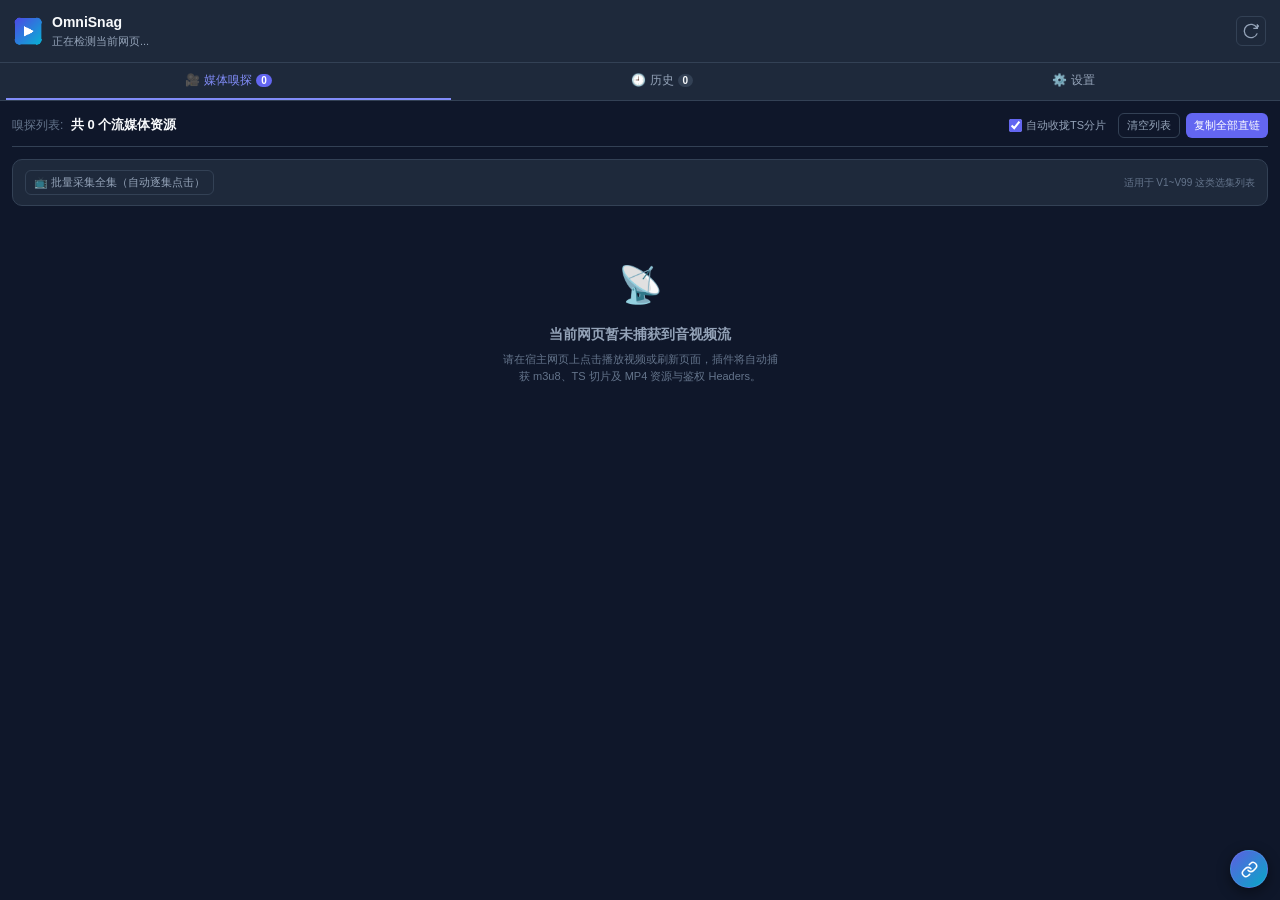
==== extension/sidepanel/index.html @ 5628ba32 "feat: OmniSnag v1.8.0 — initial public release Media sniffer & link extractor for Chrome/Edge (Manif" ====
<!DOCTYPE html>
<html lang="zh-CN">
<head>
  <meta charset="utf-8">
  <meta name="viewport" content="width=device-width, initial-scale=1.0">
  <title>OmniSnag</title>
  <link rel="stylesheet" href="style.css">
</head>
<body>
  <!-- Header -->
  <header class="app-header">
    <div class="logo-group">
      <img src="../icons/icon48.png" alt="Logo" class="app-logo">
      <div class="logo-text">
        <h1 class="app-title">OmniSnag</h1>
        <p class="app-subtitle" id="activeTabDomain">正在检测当前网页...</p>
      </div>
    </div>
    <div class="header-actions">
      <button id="btnRefreshTab" class="icon-btn" title="刷新页面检测">
        <svg width="16" height="16" viewBox="0 0 24 24" fill="none" stroke="currentColor" stroke-width="2"><path d="M21.5 2v6h-6M21.34 15.57a10 10 0 1 1-.57-8.38l5.67-5.67"/></svg>
      </button>
      <button id="btnCloseEmbedded" class="icon-btn" title="关闭面板（返回网页）" style="display: none;">
        <svg width="16" height="16" viewBox="0 0 24 24" fill="none" stroke="currentColor" stroke-width="2" stroke-linecap="round"><path d="M18 6 6 18M6 6l12 12"/></svg>
      </button>
    </div>
  </header>

  <!-- Navigation Tabs -->
  <nav class="nav-tabs">
    <button class="nav-tab active" data-target="panel-media">
      <span class="tab-icon">🎥</span>
      <span class="tab-label">媒体嗅探</span>
      <span class="tab-count" id="mediaCountBadge">0</span>
    </button>
    <button class="nav-tab" data-target="panel-history">
      <span class="tab-icon">🕘</span>
      <span class="tab-label">历史</span>
      <span class="tab-count" id="historyCountBadge">0</span>
    </button>
    <button class="nav-tab" data-target="panel-settings">
      <span class="tab-icon">⚙️</span>
      <span class="tab-label">设置</span>
    </button>
  </nav>

  <!-- Main Container -->
  <main class="main-content">
    <!-- PANEL 1: MEDIA SNIFFER -->
    <section id="panel-media" class="tab-panel active">
      <div class="toolbar">
        <div class="toolbar-info">
          <span class="info-label">嗅探列表:</span>
          <span id="mediaTotalSummary">共 0 个流媒体资源</span>
        </div>
        <div class="toolbar-buttons">
          <label class="toolbar-checkbox" title="自动将同一视频的 TS 切片聚拢折叠在所属 M3U8 下方，防止列表被散落切片刷屏">
            <input type="checkbox" id="chkFoldTs" checked> 自动收拢TS分片
          </label>
          <button id="btnClearMedia" class="btn btn-sm btn-outline">清空列表</button>
          <button id="btnCopyAllMediaUrls" class="btn btn-sm btn-primary">复制全部直链</button>
        </div>
      </div>

      <!-- Batch episode collector -->
      <div class="batch-collect-card">
        <div class="batch-head">
          <button id="btnToggleBatch" class="btn btn-sm btn-outline">📺 批量采集全集（自动逐集点击）</button>
          <span class="batch-hint">适用于 V1~V99 这类选集列表</span>
        </div>
        <div id="batchPanel" style="display: none;">
          <div class="batch-form-row">
            <label>采集模式:</label>
            <select id="batchMode" class="form-select" style="flex: 1 1 120px; min-width: 0;" title="接口模式：直接抓列表页与播放页源码解析 m3u8，无需点击或播放视频">
              <option value="click">🖱️ 点击模式（自动逐集点击）</option>
              <option value="api">⚡ 接口模式（不点击、不播放）</option>
            </select>
          </div>
          <div class="batch-form-row" id="batchListUrlRow" style="display: none;">
            <label>列表页URL:</label>
            <input id="batchListUrl" class="form-input" placeholder="留空 = 使用当前页地址" title="视频选集列表所在页面网址（接口模式）">
          </div>
          <div class="batch-form-row" id="batchPatternRow">
            <label>按钮匹配正则:</label>
            <input id="batchPattern" class="form-input" value="^V\d+$" title="匹配选集按钮的文字，如 ^V\d+$ 或 第\d+集（点击模式）">
          </div>
          <div class="batch-form-row" id="batchWaitRow">
            <label>每集等待(秒):</label>
            <input id="batchWaitSec" class="form-input" type="number" value="6" min="2" max="30">
          </div>
          <div class="batch-form-row">
            <label>起始集:</label>
            <input id="batchStartIdx" class="form-input" type="number" value="1" min="1">
            <label>结束集:</label>
            <input id="batchEndIdx" class="form-input" type="number" value="0" min="0" title="0 = 直到最后一集">
          </div>
          <div class="batch-actions-row2">
            <button id="btnStartBatch" class="btn btn-sm btn-primary">▶ 开始自动采集</button>
            <button id="btnCopyBatch" class="btn btn-sm btn-outline" disabled>📋 复制全部链接</button>
            <button id="btnExportBatch" class="btn btn-sm btn-outline" disabled>💾 导出TXT</button>
            <button id="btnQueueBatch" class="btn btn-sm btn-outline" disabled title="对已捕获的每集 m3u8 依次自动下载合并为 MP4">⬇️ 全部加入下载队列</button>
            <button id="btnPushBatchVps" class="btn btn-sm btn-outline" disabled title="把已捕获的全部 m3u8 先探测再提交到服务端下载">☁️ 全部探测并推送</button>
          </div>
          <div id="batchProgress" class="batch-progress" style="display: none;"></div>
          <div id="batchResults" class="batch-results"></div>
        </div>
      </div>

      <!-- Real-time Download Progress Banner -->
      <div id="downloadProgressContainer" class="download-banner" style="display: none;">
        <div class="banner-header">
          <div class="banner-title" id="bannerTitle">正在下载切片...</div>
          <div class="banner-speed" id="bannerSpeed">0 MB/s</div>
        </div>
        <div class="progress-bar-bg">
          <div class="progress-bar-fill" id="bannerProgressBar" style="width: 0%;"></div>
        </div>
        <div class="banner-footer">
          <span id="bannerProgressText">准备中...</span>
          <button id="btnCancelDownload" class="btn-text">取消</button>
        </div>
      </div>

      <!-- VPS 下载任务看板：仅当启用 VPS 时显示，且只在有活跃任务时轮询 -->
      <div id="vpsTasksCard" class="vps-tasks-card" style="display: none;">
        <div class="vps-tasks-head">
          <span class="vps-tasks-title">☁️ 服务端下载任务 <span id="vpsActiveBadge" class="vps-active-badge" data-zero="1">0</span></span>
          <div class="vps-tasks-actions">
            <button id="btnVpsRefresh" class="btn btn-sm btn-outline">刷新</button>
            <button id="btnVpsTogglePoll" class="btn btn-sm btn-outline" data-on="0" title="开启后仅在存在排队/下载中任务时每 2 秒轮询">轮询: 关</button>
          </div>
        </div>
        <div id="vpsTasksHint" class="form-hint" style="margin-top: 4px;">尚未拉取任务列表。</div>
        <div id="vpsTasksList" class="vps-tasks-list"></div>
      </div>

      <!-- Media Items List -->
      <div id="mediaList" class="cards-list">
        <div class="empty-state" id="mediaEmptyState">
          <div class="empty-icon">📡</div>
          <p class="empty-title">当前网页暂未捕获到音视频流</p>
          <p class="empty-desc">请在宿主网页上点击播放视频或刷新页面，插件将自动捕获 m3u8、TS 切片及 MP4 资源与鉴权 Headers。</p>
        </div>
      </div>
    </section>

    <!-- PANEL 1.5: PERSISTENT HISTORY -->
    <section id="panel-history" class="tab-panel">
      <div class="toolbar">
        <div class="toolbar-info">
          <span class="info-label">历史记录:</span>
          <span id="historyTotalSummary">当前域名暂无记录</span>
        </div>
        <div class="toolbar-buttons">
          <button id="btnClearHistory" class="btn btn-sm btn-outline" title="只清空当前域名的历史，其他网站的记录保留">清空本站历史</button>
          <button id="btnCopyAllHistory" class="btn btn-sm btn-primary" title="复制当前域名下的全部直链">复制本站直链</button>
        </div>
      </div>
      <div class="search-toolbar" style="margin-bottom: 10px;">
        <input type="text" id="historySearchInput" class="search-input" placeholder="在「当前域名」的历史中按标题或 URL 过滤...">
      </div>
      <div id="historyList" class="cards-list">
        <div class="empty-state" id="historyEmptyState">
          <div class="empty-icon">🕘</div>
          <p class="empty-title">本站暂无历史记录</p>
          <p class="empty-desc">历史按域名隔离保存：这里只显示当前网页域名的记录，切换到其他网站会显示那个网站的。同一视频的 TS 分片会自动折叠，不会刷屏。</p>
        </div>
      </div>
    </section>

    <!-- PANEL 2: PAGE LINKS COLLECTOR (button-triggered overlay, stacks above current view) -->
    <div id="panel-links" class="page-overlay" style="display: none;">
      <div class="page-overlay-head">
        <h3 class="page-overlay-title">🌐 网页链接检索 <span class="tab-count" id="linkCountBadge">0</span></h3>
        <button id="btnCloseLinks" class="btn btn-sm btn-outline">✕ 关闭返回</button>
      </div>
      <div class="page-overlay-body">
        <div class="links-action-bar">
          <button id="btnCollectLinks" class="btn btn-primary btn-block">
            <svg width="16" height="16" viewBox="0 0 24 24" fill="none" stroke="currentColor" stroke-width="2"><circle cx="11" cy="11" r="8"/><path d="m21 21-4.3-4.3"/></svg>
            一键深度检索当前网页链接
          </button>
        </div>

        <!-- Category Filter Pills -->
        <div class="filter-pills" id="linkFilterPills">
          <button class="pill active" data-category="all">全部 (<span id="catAllCount">0</span>)</button>
          <button class="pill" data-category="cloud">☁️ 网盘 (<span id="catCloudCount">0</span>)</button>
          <button class="pill" data-category="p2p">🧲 磁力/种子 (<span id="catP2pCount">0</span>)</button>
          <button class="pill" data-category="media">🎬 媒体流 (<span id="catMediaCount">0</span>)</button>
          <button class="pill" data-category="doc">📄 文件/压缩包 (<span id="catDocCount">0</span>)</button>
          <button class="pill" data-category="external">🌐 外部站点 (<span id="catExtCount">0</span>)</button>
        </div>

        <!-- Filter & Search Toolbar -->
        <div class="search-toolbar">
          <input type="text" id="linkSearchInput" class="search-input" placeholder="输入关键字、域名或链接进行过滤...">
          <div class="dropdown-group">
            <button id="btnCopyFilteredLinks" class="btn btn-sm btn-outline" title="复制筛选出的链接">批量复制</button>
            <button id="btnExportMenu" class="btn btn-sm btn-outline">导出 ▼</button>
            <div id="exportDropdown" class="dropdown-menu" style="display: none;">
              <button id="btnExportTxt">导出为 TXT</button>
              <button id="btnExportCsv">导出为 CSV 表格</button>
              <button id="btnExportJson">导出为 JSON</button>
            </div>
          </div>
        </div>

        <!-- Links Table / List -->
        <div id="linksContainer" class="links-container">
          <div class="empty-state" id="linksEmptyState">
            <div class="empty-icon">🔗</div>
            <p class="empty-title">点击上方按钮检索页面链接</p>
            <p class="empty-desc">支持 DOM 节点穿透、隐藏 URL 正则提取与百度/夸克/阿里网盘提取码自动配对。</p>
          </div>
          <div id="linksTableWrapper" style="display: none;">
            <table class="links-table">
              <thead>
                <tr>
                  <th width="40%">链接名称 / 上下文</th>
                  <th width="35%">URL / 提取码</th>
                  <th width="15%">分类</th>
                  <th width="10%">操作</th>
                </tr>
              </thead>
              <tbody id="linksTableBody"></tbody>
            </table>
          </div>
        </div>
      </div>
    </div>

    <!-- PANEL 4: SETTINGS -->
    <section id="panel-settings" class="tab-panel">
      <div class="settings-group">
        <h3 class="group-title">⬇️ m3u8 下载与转封装设置</h3>
        
        <div class="form-row">
          <label class="form-label">切片并发拉取数: <span id="valConcurrency">6</span></label>
          <input type="range" id="settingConcurrency" min="2" max="16" value="6" class="form-range">
          <span class="form-hint">并发越高下载越快；请配合下方限速间隔使用，避免触发站点风控。</span>
        </div>

        <div class="form-row">
          <label class="form-label">切片失败重试次数: <span id="valRetries">3</span></label>
          <input type="range" id="settingRetries" min="1" max="5" value="3" class="form-range">
        </div>

        <div class="form-row">
          <label class="form-label">手动限速 · 请求间隔: <span id="valRateLimit">1000</span> ms</label>
          <input type="range" id="settingRateLimit" min="0" max="5000" step="100" value="1000" class="form-range">
          <span class="form-hint">两次网络请求的最小间隔，防止频繁请求导致 IP 被封。默认 1000ms；0 = 不限速，仍被封可调大至 2000~5000。</span>
        </div>
      </div>

      <div class="settings-group">
        <h3 class="group-title">🚫 嗅探黑名单</h3>

        <div class="form-row">
          <span class="form-hint">命中的域名不再嗅探媒体资源。条目匹配自身及全部子域；媒体域名或当前网页域名命中都算。仅对之后的嗅探生效，已捕获的条目不受影响。</span>
        </div>

        <div class="form-row">
          <label class="form-label">手动添加（域名或 URL，自动提取域名）</label>
          <div class="bl-add-row">
            <input type="text" id="blManualInput" class="form-input" placeholder="如 ads.cdn.com">
            <button id="blAddBtn" class="btn btn-sm btn-primary">添加</button>
          </div>
        </div>

        <div class="form-row">
          <label class="form-label">批量导入（每行一条 URL 或域名）</label>
          <textarea id="blImportText" class="form-textarea" rows="4" placeholder="https://ads.example.com/track.js&#10;https://cdn.noisy.io/v/seg.m3u8&#10;annoy-cdn.com"></textarea>
          <div class="bl-actions">
            <button id="blImportBtn" class="btn btn-sm btn-outline">导入</button>
            <button id="blClearAllBtn" class="btn btn-sm btn-outline">清空全部</button>
          </div>
        </div>

        <div class="form-row" style="margin-bottom: 0;">
          <label class="form-label">已屏蔽 <span id="blCount">0</span> 个域名<span id="blMatchInfo" class="bl-match-info"></span></label>
          <input type="text" id="blSearchInput" class="form-input" placeholder="🔍 过滤已有条目（输入即时匹配，长列表快速定位）" style="margin-bottom: 6px;">
          <div id="blList" class="bl-list"></div>
        </div>
      </div>

      <div class="settings-group">
        <h3 class="group-title">☁️ VPS 远程下载桥接</h3>

        <div class="form-row">
          <label class="toolbar-checkbox" style="display: flex; align-items: center; gap: 6px;">
            <input type="checkbox" id="vpsEnabled"> 启用 VPS 远程下载
          </label>
          <span class="form-hint">开启后，媒体卡片与批量采集面板会出现「探测并推送」按钮：先由服务端探测播放列表，再提交下载。</span>
        </div>

        <div class="form-row">
          <label class="form-label">服务器地址</label>
          <input type="text" id="vpsBaseUrl" class="form-input" placeholder="http://192.168.1.100:8000">
          <span class="form-hint">只填「协议 + 域名/IP + 端口」。粘贴含 <code>/api/ext/m3u8</code> 的完整地址也会自动裁剪。若管理台是 https，这里也必须是 https，否则浏览器会拦混合内容。</span>
        </div>

        <div class="form-row">
          <label class="form-label">插件 Token</label>
          <input type="password" id="vpsToken" class="form-input" placeholder="服务端 .ext_token 文件里的值" autocomplete="off">
          <span class="form-hint">请求以 <code>X-Ext-Token</code> 头携带。在服务端 <code>.ext_token</code>（权限 0600）里查看；被重置后旧 Token 立即失效，需回来重新填写。</span>
        </div>

        <div class="form-row">
          <label class="form-label">请求超时: <span id="valVpsTimeout">20</span> 秒</label>
          <input type="range" id="vpsTimeout" min="5" max="120" step="5" value="20" class="form-range">
          <span class="form-hint">探测大播放列表可能较慢，必要时可调大。</span>
        </div>

        <div class="form-row">
          <label class="toolbar-checkbox" style="display: flex; align-items: center; gap: 6px;">
            <input type="checkbox" id="vpsAutoPush"> 嗅探到 m3u8 时自动提交下载
          </label>
          <span class="form-hint">开启后会自动探测并取最高清晰度提交（服务端负责下载与归档）。默认关闭，避免误提交一堆广告分片。</span>
        </div>

        <div class="form-row">
          <label class="toolbar-checkbox" style="display: flex; align-items: center; gap: 6px;">
            <input type="checkbox" id="vpsAutoPoll" checked> 打开面板时轮询下载任务
          </label>
          <span class="form-hint">仅在存在「排队/下载中」任务时按 2 秒轮询，空闲时自动停表。</span>
        </div>

        <div class="form-row" style="margin-bottom: 0;">
          <button id="btnTestVps" class="btn btn-sm btn-outline btn-block">🔌 测试连通性（校验地址与 Token）</button>
          <div id="vpsTestResult" class="test-result-msg" style="display: none; margin: 8px 0 0;"></div>
        </div>

        <div class="form-row" style="margin-bottom: 0;">
          <span class="form-hint" style="color: var(--warning);">
            ⚠️ 服务端限制：不支持直播流（无 <code>#EXT-X-ENDLIST</code>）与 SAMPLE-AES；仅接受 http/https，且会拒绝解析到私网/环回/保留地址的目标（SSRF 护栏）。若你的片源是内网地址，服务端会以 400 拒绝。
          </span>
        </div>
      </div>

      <div class="settings-footer">
        <button id="btnSaveSettings" class="btn btn-primary btn-block">保存设置</button>
        <span id="saveStatusToast" class="save-toast" style="display: none;">已成功保存配置！</span>
      </div>
    </section>
  </main>

<!-- FLOATING ACTION BUTTON: 网页链接检索（小圆钮，悬浮于面板右下角，点击弹出叠加页） -->
<button id="btnOpenLinks" class="fab-links" title="网页链接检索（网盘 / 磁力 / 媒体流）">
  <svg width="17" height="17" viewBox="0 0 24 24" fill="none" stroke="currentColor" stroke-width="2.2" stroke-linecap="round" stroke-linejoin="round"><path d="M10 13a5 5 0 0 0 7.54.54l3-3a5 5 0 0 0-7.07-7.07l-1.72 1.71"/><path d="M14 11a5 5 0 0 0-7.54-.54l-3 3a5 5 0 0 0 7.07 7.07l1.71-1.71"/></svg>
<span class="fab-badge" id="linkCountBadgeMini" data-zero="1">0</span>
</button>
  <!-- MODAL: CLI COMMANDS EXPORT (N_m3u8DL-RE, FFmpeg, cURL) -->
  <div id="cliModal" class="modal-overlay" style="display: none;">
    <div class="modal-card">
      <div class="modal-header">
        <h3 class="modal-title">传参导出与 CLI 命令</h3>
        <button id="btnCloseCliModal" class="modal-close">&times;</button>
      </div>
      <div class="modal-body">
        <p class="modal-desc">已自动注入<strong>当前请求真实携带的</strong>防盗链请求头（仅包含实际捕获到的项）：</p>
        
        <div class="cli-tabs">
          <button class="cli-tab active" data-tool="n_m3u8dl">N_m3u8DL-RE</button>
          <button class="cli-tab" data-tool="ffmpeg">FFmpeg</button>
          <button class="cli-tab" data-tool="curl">cURL</button>
          <button class="cli-tab" data-tool="aria2">Aria2</button>
          <button class="cli-tab" data-tool="headers">实际捕获的请求头</button>
        </div>

        <div class="cli-code-container">
          <textarea id="cliCodeOutput" class="cli-code" readonly rows="6"></textarea>
        </div>
      </div>
      <div class="modal-footer">
        <button id="btnCopyCliCommand" class="btn btn-primary">复制命令到剪贴板</button>
      </div>
    </div>
  </div>
  <!-- MODAL: 通用确认 / 提示（替代原生 confirm / alert）-->
  <div id="uiDialog" class="ui-dialog-overlay" style="display: none;">
    <div class="ui-dialog-card" role="dialog" aria-modal="true">
      <div class="ui-dialog-head">
        <span class="ui-dialog-icon" id="uiDialogIcon">❓</span>
        <h3 class="ui-dialog-title" id="uiDialogTitle">请确认</h3>
      </div>
      <div class="ui-dialog-body" id="uiDialogBody"></div>
      <div class="ui-dialog-foot">
        <button id="uiDialogCancel" class="btn btn-sm btn-outline">取消</button>
        <button id="uiDialogOk" class="btn btn-sm btn-primary">确定</button>
      </div>
    </div>
  </div>

  <!-- 轻量提示条（不打断操作，自动消失）-->
  <div id="uiToastBox" class="ui-toast-box"></div>


  <!-- MODAL: VPS 清晰度选择（探测返回 master 时弹出） -->
  <div id="vpsVariantModal" class="modal-overlay" style="display: none;">
    <div class="modal-card">
      <div class="modal-header">
        <h3 class="modal-title">选择清晰度</h3>
        <button id="btnCloseVariantModal" class="modal-close">&times;</button>
      </div>
      <div class="modal-body">
        <p class="modal-desc" id="vpsVariantDesc">服务端探测到这是主播放列表（master），请选择要下载的清晰度：</p>
        <div id="vpsVariantList" class="vps-variant-list"></div>
      </div>
      <div class="modal-footer">
        <button id="btnCancelVariant" class="btn btn-sm btn-outline">取消</button>
      </div>
    </div>
  </div>

  <!-- MODAL: VPS 探测结果（media 类型：展示分片数/时长/加密等摘要） -->
  <div id="vpsInfoModal" class="modal-overlay" style="display: none;">
    <div class="modal-card">
      <div class="modal-header">
        <h3 class="modal-title" id="vpsInfoTitle">探测结果</h3>
        <button id="btnCloseVpsInfo" class="modal-close">&times;</button>
      </div>
      <div class="modal-body">
        <div id="vpsInfoBody" class="vps-info-body"></div>
      </div>
      <div class="modal-footer">
        <button id="btnVpsInfoSubmit" class="btn btn-sm btn-primary">提交下载</button>
        <button id="btnVpsInfoClose" class="btn btn-sm btn-outline">关闭</button>
      </div>
    </div>
  </div>

  <!-- MODAL: VIDEO PREVIEW PLAYER -->
  <div id="previewModal" class="modal-overlay" style="display: none;">
    <div class="modal-card modal-video">
      <div class="modal-header">
        <h3 class="modal-title" id="previewModalTitle">媒体流实时预览</h3>
        <button id="btnClosePreviewModal" class="modal-close">&times;</button>
      </div>
      <div class="modal-body">
        <div class="video-wrapper">
          <video id="previewVideoPlayer" controls autoplay playsinline style="width: 100%; max-height: 360px; background: #000; border-radius: 6px;"></video>
        </div>
        <p class="preview-url" id="previewModalUrl"></p>
      </div>
    </div>
  </div>

  <script src="main.js"></script>
</body>
</html>
---- extension/sidepanel/style.css ----
/* OmniSnag - Modern Sleek UI Styles */
:root {
  --bg-primary: #0f172a;
  --bg-secondary: #1e293b;
  --bg-tertiary: #334155;
  --text-primary: #f8fafc;
  --text-secondary: #94a3b8;
  --text-muted: #64748b;
  --accent: #6366f1;
  --accent-hover: #4f46e5;
  --accent-light: #e0e7ff;
  --danger: #ef4444;
  --success: #10b981;
  --warning: #f59e0b;
  --border: #334155;
  --radius-sm: 6px;
  --radius-md: 10px;
  --radius-lg: 14px;
  --shadow: 0 4px 12px rgba(0, 0, 0, 0.25);
}

* {
  box-sizing: border-box;
  margin: 0;
  padding: 0;
}

body {
  font-family: -apple-system, BlinkMacSystemFont, "Segoe UI", Roboto, "PingFang SC", "Hiragino Sans GB", "Microsoft YaHei", sans-serif;
  background-color: var(--bg-primary);
  color: var(--text-primary);
  font-size: 13px;
  line-height: 1.5;
  display: flex;
  flex-direction: column;
  height: 100vh;
  overflow: hidden;
}

/* Header */
.app-header {
  padding: 12px 14px;
  background-color: var(--bg-secondary);
  border-bottom: 1px solid var(--border);
  display: flex;
  justify-content: space-between;
  align-items: center;
}

.logo-group {
  display: flex;
  align-items: center;
  gap: 10px;
}

.app-logo {
  width: 28px;
  height: 28px;
  border-radius: 6px;
}

.app-title {
  font-size: 14px;
  font-weight: 700;
  display: flex;
  align-items: center;
  gap: 6px;
}


.app-subtitle {
  font-size: 11px;
  color: var(--text-secondary);
  max-width: 220px;
  white-space: nowrap;
  overflow: hidden;
  text-overflow: ellipsis;
}

.icon-btn {
  background: none;
  border: 1px solid var(--border);
  border-radius: var(--radius-sm);
  color: var(--text-secondary);
  cursor: pointer;
  padding: 6px;
  display: flex;
  align-items: center;
  justify-content: center;
  transition: all 0.2s;
}

.icon-btn:hover {
  background-color: var(--bg-tertiary);
  color: var(--text-primary);
}

/* Navigation Tabs */
.nav-tabs {
  display: flex;
  flex-wrap: wrap;
  background-color: var(--bg-secondary);
  border-bottom: 1px solid var(--border);
  padding: 0 6px;
}

.nav-tab {
  flex: 1 1 auto;
  white-space: nowrap;
  background: none;
  border: none;
  border-bottom: 2px solid transparent;
  color: var(--text-secondary);
  padding: 9px 4px;
  cursor: pointer;
  display: flex;
  align-items: center;
  justify-content: center;
  gap: 4px;
  font-size: 12px;
  font-weight: 500;
  transition: all 0.2s;
}

.nav-tab:hover {
  color: var(--text-primary);
}

.nav-tab.active {
  color: #818cf8;
  border-bottom-color: #818cf8;
}

.tab-count {
  background-color: var(--bg-tertiary);
  color: var(--text-primary);
  font-size: 10px;
  padding: 1px 5px;
  border-radius: 10px;
  font-weight: 600;
}

.nav-tab.active .tab-count {
  background-color: var(--accent);
  color: #fff;
}

/* Main Content Panels */
.main-content {
  flex: 1;
  overflow-y: auto;
  overflow-x: hidden;
  padding: 12px;
  position: relative;
}

.tab-panel {
  display: none;
  height: 100%;
}

.tab-panel.active {
  display: flex;
  flex-direction: column;
}

/* Buttons & Controls */
.btn {
  border: none;
  border-radius: var(--radius-sm);
  cursor: pointer;
  font-size: 12px;
  font-weight: 500;
  padding: 7px 12px;
  display: inline-flex;
  align-items: center;
  justify-content: center;
  gap: 6px;
  white-space: nowrap;
  transition: all 0.2s;
}

.btn-primary {
  background-color: var(--accent);
  color: #fff;
}

.btn-primary:hover {
  background-color: var(--accent-hover);
}

.btn-outline {
  background: transparent;
  border: 1px solid var(--border);
  color: var(--text-secondary);
}

.btn-outline:hover {
  background-color: var(--bg-tertiary);
  color: var(--text-primary);
}

.btn-sm {
  padding: 4px 8px;
  font-size: 11px;
}

.btn-danger {
  background-color: var(--danger);
  color: #fff;
}

.btn-danger:hover {
  background-color: #dc2626;
}

.btn-block {
  width: 100%;
}

.btn-text {
  background: none;
  border: none;
  color: var(--text-muted);
  cursor: pointer;
  font-size: 11px;
}

.btn-text:hover {
  color: var(--danger);
}


/* Toolbar */
.toolbar {
  display: flex;
  flex-wrap: wrap;
  justify-content: space-between;
  align-items: center;
  gap: 8px;
  margin-bottom: 12px;
  padding-bottom: 8px;
  border-bottom: 1px solid var(--border);
}

.info-label {
  color: var(--text-muted);
  font-size: 12px;
}

#mediaTotalSummary {
  font-weight: 600;
  margin-left: 4px;
}

.toolbar-buttons {
  display: flex;
  flex-wrap: wrap;
  gap: 6px;
}

/* Download Banner */
.download-banner {
  background-color: var(--bg-secondary);
  border: 1px solid #4f46e5;
  border-radius: var(--radius-md);
  padding: 10px;
  margin-bottom: 12px;
  animation: fadeIn 0.3s;
}

.banner-header {
  display: flex;
  justify-content: space-between;
  font-size: 11px;
  font-weight: 600;
  margin-bottom: 6px;
}

.banner-speed {
  color: #38bdf8;
}

.progress-bar-bg {
  height: 6px;
  background-color: var(--bg-tertiary);
  border-radius: 3px;
  overflow: hidden;
  margin-bottom: 6px;
}

.progress-bar-fill {
  height: 100%;
  background: linear-gradient(90deg, #6366f1, #06b6d4);
  transition: width 0.2s ease;
}

.banner-footer {
  display: flex;
  justify-content: space-between;
  align-items: center;
  font-size: 10px;
  color: var(--text-muted);
}

/* Cards List */
.cards-list {
  display: flex;
  flex-direction: column;
  gap: 10px;
  overflow-y: auto;
}

.media-card {
  background-color: var(--bg-secondary);
  border: 1px solid var(--border);
  border-radius: var(--radius-md);
  padding: 10px 12px;
  display: flex;
  flex-direction: column;
  gap: 8px;
  transition: border-color 0.2s;
}

.media-card:hover {
  border-color: #6366f1;
}

.card-header {
  display: flex;
  align-items: center;
  justify-content: space-between;
  gap: 6px;
}

.format-badge {
  font-size: 10px;
  font-weight: 700;
  padding: 2px 6px;
  border-radius: 4px;
  text-transform: uppercase;
}

.badge-m3u8 { background-color: #4338ca; color: #e0e7ff; }
.badge-mp4 { background-color: #047857; color: #d1fae5; }
.badge-flv { background-color: #b45309; color: #fef3c7; }
.badge-ts { background-color: #475569; color: #f1f5f9; }
.badge-m4s { background-color: #7c3aed; color: #ede9fe; }
.badge-init { background-color: #991b1b; color: #fee2e2; }
.badge-mpd { background-color: #0e7490; color: #cffafe; }
.badge-webm { background-color: #15803d; color: #dcfce7; }
.badge-audio { background-color: #a16207; color: #fef9c3; }
.badge-video { background-color: #1d4ed8; color: #dbeafe; }
.badge-other { background-color: #64748b; color: #f8fafc; }

.card-title {
  font-weight: 600;
  font-size: 12px;
  flex: 1;
  min-width: 0;
  white-space: nowrap;
  overflow: hidden;
  text-overflow: ellipsis;
}

.card-size {
  font-size: 11px;
  color: var(--text-muted);
}

.card-url {
  font-size: 11px;
  color: var(--text-secondary);
  background-color: var(--bg-primary);
  padding: 4px 6px;
  border-radius: var(--radius-sm);
  white-space: nowrap;
  overflow: hidden;
  text-overflow: ellipsis;
  font-family: monospace;
}

.card-tags {
  display: flex;
  flex-wrap: wrap;
  gap: 4px;
}

.tag-pill {
  font-size: 10px;
  padding: 1px 5px;
  border-radius: 3px;
  background-color: var(--bg-tertiary);
  color: var(--text-secondary);
}

.tag-auth {
  background-color: rgba(16, 185, 129, 0.15);
  color: #34d399;
  border: 1px solid rgba(16, 185, 129, 0.3);
}

.tag-referer {
  background-color: rgba(56, 189, 248, 0.12);
  color: #7dd3fc;
  border: 1px solid rgba(56, 189, 248, 0.3);
}

.tag-key {
  background-color: rgba(245, 158, 11, 0.15);
  color: #fbbf24;
  border: 1px solid rgba(245, 158, 11, 0.3);
}
.tag-highlight {
  background: linear-gradient(135deg, rgba(79, 70, 229, 0.25), rgba(6, 182, 212, 0.25));
  color: #38bdf8;
  border: 1px solid rgba(56, 189, 248, 0.4);
  font-weight: 600;
}

.tag-warn {
  background-color: rgba(239, 68, 68, 0.15);
  color: #fca5a5;
  border: 1px solid rgba(239, 68, 68, 0.35);
  font-weight: 600;
}

.toolbar-checkbox {
  display: flex;
  align-items: center;
  gap: 4px;
  font-size: 11px;
  color: var(--text-secondary);
  cursor: pointer;
  margin-right: 6px;
  user-select: none;
}

.toolbar-checkbox input {
  accent-color: var(--accent);
}

.ts-folded-box {
  background-color: var(--bg-primary);
  border: 1px dashed var(--border);
  border-radius: var(--radius-sm);
  padding: 6px 8px;
  margin: 2px 0;
}

.ts-folded-header {
  display: flex;
  justify-content: space-between;
  align-items: center;
  font-size: 11px;
  color: var(--text-muted);
}

.btn-toggle-ts {
  background: none;
  border: none;
  color: #818cf8;
  font-size: 10px;
  cursor: pointer;
  text-decoration: underline;
}

.btn-toggle-ts:hover {
  color: #a5b4fc;
}

.ts-folded-list {
  display: flex;
  flex-direction: column;
  gap: 4px;
  margin-top: 6px;
  max-height: 140px;
  overflow-y: auto;
  padding-right: 4px;
}

.ts-folded-item {
  display: flex;
  justify-content: space-between;
  align-items: center;
  font-size: 10px;
  font-family: monospace;
  color: var(--text-secondary);
  background: var(--bg-secondary);
  padding: 3px 6px;
  border-radius: 3px;
}

.card-actions {
  display: flex;
  flex-wrap: wrap;
  gap: 6px;
  margin-top: 4px;
}

/* Empty State */
.empty-state {
  display: flex;
  flex-direction: column;
  align-items: center;
  justify-content: center;
  padding: 40px 16px;
  text-align: center;
  color: var(--text-muted);
}

.empty-icon {
  font-size: 36px;
  margin-bottom: 12px;
}

.empty-title {
  font-size: 14px;
  font-weight: 600;
  color: var(--text-secondary);
  margin-bottom: 6px;
}

.empty-desc {
  font-size: 11px;
  line-height: 1.6;
  max-width: 280px;
}

/* Links Panel */
.links-action-bar {
  margin-bottom: 10px;
}

.filter-pills {
  display: flex;
  gap: 6px;
  overflow-x: auto;
  padding-bottom: 6px;
  margin-bottom: 8px;
}

.pill {
  white-space: nowrap;
  background: var(--bg-secondary);
  border: 1px solid var(--border);
  color: var(--text-secondary);
  padding: 4px 8px;
  border-radius: 14px;
  font-size: 11px;
  cursor: pointer;
  transition: all 0.2s;
}

.pill:hover {
  background-color: var(--bg-tertiary);
}

.pill.active {
  background-color: var(--accent);
  color: #fff;
  border-color: var(--accent);
}

.search-toolbar {
  display: flex;
  gap: 6px;
  margin-bottom: 10px;
}

.search-input {
  flex: 1;
  background-color: var(--bg-secondary);
  border: 1px solid var(--border);
  color: var(--text-primary);
  padding: 6px 10px;
  border-radius: var(--radius-sm);
  font-size: 12px;
  outline: none;
}

.search-input:focus {
  border-color: var(--accent);
}

.dropdown-group {
  position: relative;
  display: flex;
  gap: 4px;
}

.dropdown-menu {
  position: absolute;
  top: 100%;
  right: 0;
  margin-top: 4px;
  background-color: var(--bg-secondary);
  border: 1px solid var(--border);
  border-radius: var(--radius-sm);
  box-shadow: var(--shadow);
  z-index: 50;
  min-width: 130px;
  display: flex;
  flex-direction: column;
}

.dropdown-menu button {
  background: none;
  border: none;
  color: var(--text-primary);
  padding: 8px 12px;
  text-align: left;
  font-size: 11px;
  cursor: pointer;
}

.dropdown-menu button:hover {
  background-color: var(--bg-tertiary);
}

/* Links Table */
.links-container {
  flex: 1;
  overflow-y: auto;
}

.links-table {
  width: 100%;
  border-collapse: collapse;
  font-size: 11px;
}

.links-table th {
  background-color: var(--bg-secondary);
  color: var(--text-secondary);
  text-align: left;
  padding: 6px 8px;
  border-bottom: 1px solid var(--border);
  font-weight: 600;
  position: sticky;
  top: 0;
}

.links-table td {
  padding: 6px 8px;
  border-bottom: 1px solid var(--border);
  vertical-align: middle;
}

.links-table tr:hover td {
  background-color: var(--bg-secondary);
}

.link-name {
  max-width: 140px;
  white-space: nowrap;
  overflow: hidden;
  text-overflow: ellipsis;
  color: var(--text-primary);
}

.link-url-box {
  max-width: 130px;
  white-space: nowrap;
  overflow: hidden;
  text-overflow: ellipsis;
  color: var(--text-muted);
  font-family: monospace;
}

.code-badge {
  background-color: rgba(245, 158, 11, 0.2);
  color: #fbbf24;
  padding: 1px 4px;
  border-radius: 3px;
  font-weight: 600;
  cursor: pointer;
}


/* Settings */
.settings-group {
  background-color: var(--bg-secondary);
  border: 1px solid var(--border);
  border-radius: var(--radius-md);
  padding: 12px;
  margin-bottom: 14px;
}

.group-title {
  font-size: 13px;
  margin-bottom: 12px;
  color: var(--text-primary);
}

.form-row {
  margin-bottom: 10px;
}

.form-label {
  display: block;
  font-size: 11px;
  color: var(--text-secondary);
  margin-bottom: 4px;
}

.form-input, .form-select {
  width: 100%;
  background-color: var(--bg-primary);
  border: 1px solid var(--border);
  color: var(--text-primary);
  padding: 6px 10px;
  border-radius: var(--radius-sm);
  font-size: 12px;
  outline: none;
}

.form-input:focus, .form-select:focus {
  border-color: var(--accent);
}

.form-textarea {
  width: 100%;
  background-color: var(--bg-primary);
  border: 1px solid var(--border);
  color: var(--text-primary);
  padding: 8px 10px;
  border-radius: var(--radius-sm);
  font-size: 11px;
  outline: none;
  resize: vertical;
  min-height: 84px;
  /* URL 列表用等宽字体：斜杠、点号对齐，更长的一行也不易看错 */
  font-family: ui-monospace, SFMono-Regular, Consolas, 'Courier New', monospace;
  line-height: 1.7;
}

.form-textarea::placeholder {
  color: var(--text-muted);
  opacity: 0.7;
}

.form-textarea:focus {
  border-color: var(--accent);
  box-shadow: 0 0 0 2px rgba(79, 70, 229, 0.18);
}

/* 深色细滚动条（替代原生箭头滚动条） */
.form-textarea {
  scrollbar-width: thin;
  scrollbar-color: var(--border) transparent;
}
.form-textarea::-webkit-scrollbar {
  width: 8px;
}
.form-textarea::-webkit-scrollbar-track {
  background: transparent;
}
.form-textarea::-webkit-scrollbar-thumb {
  background: var(--border);
  border-radius: 4px;
}
.form-textarea::-webkit-scrollbar-thumb:hover {
  background: var(--text-muted);
}

/* 嗅探黑名单（设置面板） */
/* 嗅探黑名单（设置面板） */
.bl-add-row {
  display: flex;
  align-items: stretch;
  gap: 6px;
}

.bl-add-row .form-input {
  flex: 1;
  min-width: 0;
}

.bl-add-row .btn {
  flex: none;
  white-space: nowrap;
}

.bl-actions {
  display: flex;
  gap: 6px;
  margin-top: 8px;
}

.bl-list {
  margin-top: 8px;
  max-height: 180px;
  overflow-y: auto;
  border: 1px solid var(--border);
  border-radius: var(--radius-sm);
  background: var(--bg-primary);
  scrollbar-width: thin;
  scrollbar-color: var(--border) transparent;
}
.bl-list::-webkit-scrollbar {
  width: 8px;
}
.bl-list::-webkit-scrollbar-track {
  background: transparent;
}
.bl-list::-webkit-scrollbar-thumb {
  background: var(--border);
  border-radius: 4px;
}

/* 大列表辅助：搜索框匹配计数 / 展开全部按钮 / 无匹配提示 */
.bl-match-info {
  margin-left: 6px;
  color: var(--text-muted);
  font-weight: 400;
}
.bl-more {
  display: block;
  width: 100%;
  padding: 8px;
  background: none;
  border: none;
  border-top: 1px solid var(--border);
  color: var(--text-muted);
  font-size: 12px;
  cursor: pointer;
  text-align: center;
}
.bl-more:hover {
  color: var(--text-primary);
  background: var(--bg-secondary);
}
.bl-list {
  margin-top: 6px;
  max-height: 180px;
  overflow-y: auto;
  border: 1px solid var(--border);
  border-radius: var(--radius-sm);
  background: var(--bg-primary);
}

.bl-item {
  display: flex;
  align-items: center;
  justify-content: space-between;
  gap: 8px;
  padding: 4px 8px;
  border-bottom: 1px solid var(--border);
}

.bl-item:last-child {
  border-bottom: none;
}

.bl-item-host {
  font-size: 11px;
  font-family: var(--font-mono, monospace);
  color: var(--text-secondary);
  overflow: hidden;
  text-overflow: ellipsis;
  white-space: nowrap;
}

.bl-item-del {
  flex: none;
  width: 20px;
  height: 20px;
  border: none;
  border-radius: 4px;
  background: transparent;
  color: var(--text-muted);
  cursor: pointer;
  font-size: 11px;
  line-height: 1;
}

.bl-item-del:hover {
  background: rgba(239, 68, 68, 0.15);
  color: #fca5a5;
}

.bl-empty {
  padding: 10px;
  font-size: 11px;
  color: var(--text-muted);
  text-align: center;
}

.form-range {
  width: 100%;
}

.form-hint {
  display: block;
  font-size: 10px;
  color: var(--text-muted);
  margin-top: 3px;
}

.test-result-msg {
  font-size: 11px;
  margin-left: 8px;
}

.save-toast {
  display: block;
  text-align: center;
  color: var(--success);
  font-size: 12px;
  margin-top: 8px;
}

/* Modal */
.modal-overlay {
  position: fixed;
  top: 0;
  left: 0;
  right: 0;
  bottom: 0;
  background-color: rgba(0, 0, 0, 0.7);
  display: flex;
  align-items: center;
  justify-content: center;
  z-index: 100;
  backdrop-filter: blur(2px);
}

.modal-card {
  background-color: var(--bg-secondary);
  border: 1px solid var(--border);
  border-radius: var(--radius-lg);
  width: 90%;
  max-width: 480px;
  max-height: 85vh;
  display: flex;
  flex-direction: column;
  overflow: hidden;
  box-shadow: var(--shadow);
}

.modal-header {
  padding: 12px 16px;
  border-bottom: 1px solid var(--border);
  display: flex;
  justify-content: space-between;
  align-items: center;
}

.modal-title {
  font-size: 14px;
  font-weight: 600;
}

.modal-close {
  background: none;
  border: none;
  color: var(--text-muted);
  font-size: 20px;
  cursor: pointer;
}

.modal-close:hover {
  color: var(--text-primary);
}

.modal-body {
  padding: 14px 16px;
  overflow-y: auto;
  flex: 1;
}

.modal-desc {
  font-size: 11px;
  color: var(--text-secondary);
  margin-bottom: 10px;
}

.cli-tabs {
  display: flex;
  gap: 6px;
  margin-bottom: 8px;
}

.cli-tab {
  background: none;
  border: 1px solid var(--border);
  color: var(--text-secondary);
  padding: 4px 8px;
  border-radius: var(--radius-sm);
  font-size: 11px;
  cursor: pointer;
}

.cli-tab.active {
  background-color: var(--accent);
  color: #fff;
  border-color: var(--accent);
}

.cli-code {
  width: 100%;
  background-color: var(--bg-primary);
  border: 1px solid var(--border);
  color: #a5b4fc;
  padding: 8px;
  border-radius: var(--radius-sm);
  font-family: monospace;
  font-size: 11px;
  resize: vertical;
  outline: none;
}

.modal-footer {
  padding: 10px 16px;
  border-top: 1px solid var(--border);
  display: flex;
  justify-content: flex-end;
}

.preview-url {
  font-size: 11px;
  color: var(--text-muted);
  word-break: break-all;
  margin-top: 8px;
  font-family: monospace;
}

@keyframes fadeIn {
  from { opacity: 0; transform: translateY(-4px); }
  to { opacity: 1; transform: translateY(0); }
}

/* Batch Episode Collector */
.batch-collect-card {
  background-color: var(--bg-secondary);
  border: 1px solid var(--border);
  border-radius: var(--radius-md);
  padding: 10px 12px;
  margin-bottom: 12px;
}

.batch-head {
  display: flex;
  flex-wrap: wrap;
  align-items: center;
  justify-content: space-between;
  gap: 8px;
}

.batch-hint {
  font-size: 10px;
  color: var(--text-muted);
  white-space: nowrap;
}

.batch-form-row {
  display: flex;
  flex-wrap: wrap;
  align-items: center;
  gap: 6px;
  margin: 8px 0;
  font-size: 11px;
  color: var(--text-secondary);
}

.batch-form-row label {
  white-space: nowrap;
  flex-shrink: 0;
}

.batch-form-row .form-input {
  flex: 1 1 60px;
  width: auto;
  min-width: 0;
}

.batch-form-row input[type="text"].form-input {
  flex: 1;
}

.batch-actions-row2 {
  display: flex;
  flex-wrap: wrap;
  gap: 6px;
  margin: 8px 0;
}

.batch-progress {
  font-size: 11px;
  color: var(--text-secondary);
  background: var(--bg-primary);
  border-radius: var(--radius-sm);
  padding: 6px 8px;
  margin: 6px 0;
  line-height: 1.6;
}

.batch-results {
  display: flex;
  flex-direction: column;
  gap: 4px;
  max-height: 220px;
  overflow-y: auto;
}

.batch-result-item {
  display: flex;
  align-items: center;
  gap: 6px;
  background: var(--bg-primary);
  border-radius: var(--radius-sm);
  padding: 4px 6px;
  font-size: 10px;
}

.batch-ep {
  font-weight: 700;
  color: #818cf8;
  min-width: 34px;
  flex-shrink: 0;
}

.batch-url {
  flex: 1;
  min-width: 0;
  font-family: monospace;
  color: var(--text-secondary);
  white-space: nowrap;
  overflow: hidden;
  text-overflow: ellipsis;
}

/* ===== 全屏叠加页（按钮打开，覆盖当前画面，可关闭返回） ===== */
.page-overlay {
  position: fixed;
  inset: 0;
  z-index: 500;
  background-color: var(--bg-primary);
  display: flex;
  flex-direction: column;
  animation: overlayIn 0.18s ease-out;
}

@keyframes overlayIn {
  from { opacity: 0; transform: translateY(12px); }
  to { opacity: 1; transform: translateY(0); }
}

.page-overlay-head {
  display: flex;
  align-items: center;
  justify-content: space-between;
  gap: 8px;
  padding: 10px 12px;
  background-color: var(--bg-secondary);
  border-bottom: 1px solid var(--border);
}

.page-overlay-title {
  margin: 0;
  font-size: 13px;
  font-weight: 700;
  display: flex;
  align-items: center;
  gap: 8px;
}

.page-overlay-body {
  flex: 1;
  min-height: 0;
  overflow-y: auto;
  padding: 12px;
}

/* ===== 悬浮小圆钮（FAB）：打开网页链接叠加页 ===== */
.fab-links {
  position: fixed;
  right: 12px;
  bottom: 12px;
  z-index: 400;
  width: 38px;
  height: 38px;
  border-radius: 50%;
  border: 1px solid rgba(129, 140, 248, 0.35);
  background: linear-gradient(135deg, rgba(99, 102, 241, 0.92), rgba(6, 182, 212, 0.92));
  color: #fff;
  cursor: pointer;
  display: flex;
  align-items: center;
  justify-content: center;
  box-shadow: 0 4px 14px rgba(0, 0, 0, 0.45);
  transition: transform 0.15s, box-shadow 0.15s;
  padding: 0;
}

.fab-links:hover {
  transform: scale(1.08);
  box-shadow: 0 6px 18px rgba(99, 102, 241, 0.55);
}

.fab-links:active {
  transform: scale(0.96);
}

.fab-links .fab-badge {
  position: absolute;
  top: -5px;
  right: -5px;
  min-width: 16px;
  height: 16px;
  padding: 0 4px;
  border-radius: 9px;
  background: #ef4444;
  color: #fff;
  font-size: 10px;
  font-weight: 700;
  line-height: 16px;
  text-align: center;
  box-shadow: 0 1px 4px rgba(0, 0, 0, 0.4);
}

.fab-links .fab-badge[data-zero="1"] {
  display: none;
}

/* ===== 嵌入模式（作为网页内抽屉弹窗的 iframe 运行时） ===== */
body.embedded .fab-links {
  display: none;
}

body.embedded .app-header {
  padding: 10px 12px;
}

/* ==================== 面板内确认/提示弹窗（替代原生 confirm/alert） ==================== */
.ui-dialog-overlay {
  position: fixed;
  top: 0;
  left: 0;
  right: 0;
  bottom: 0;
  background-color: rgba(0, 0, 0, 0.68);
  display: flex;
  align-items: center;
  justify-content: center;
  z-index: 600;              /* 高于弹窗(500)与 FAB(400)，确保始终可见可点 */
  backdrop-filter: blur(2px);
  animation: uiDialogIn 0.14s ease-out;
}

@keyframes uiDialogIn {
  from { opacity: 0; }
  to   { opacity: 1; }
}

.ui-dialog-card {
  background-color: var(--bg-secondary);
  border: 1px solid var(--border);
  border-radius: var(--radius-lg);
  width: calc(100% - 32px);
  max-width: 340px;
  max-height: 80vh;
  display: flex;
  flex-direction: column;
  overflow: hidden;
  box-shadow: var(--shadow);
  animation: uiDialogCardIn 0.16s ease-out;
}

@keyframes uiDialogCardIn {
  from { transform: translateY(6px) scale(0.98); }
  to   { transform: none; }
}

.ui-dialog-head {
  display: flex;
  align-items: center;
  gap: 8px;
  padding: 12px 14px 4px;
}

.ui-dialog-icon {
  flex: 0 0 auto;
  font-size: 16px;
  line-height: 1;
}

.ui-dialog-title {
  font-size: 13px;
  font-weight: 600;
  color: var(--text-primary);
  overflow: hidden;
  text-overflow: ellipsis;
  white-space: nowrap;
}

.ui-dialog-body {
  padding: 4px 14px 12px;
  font-size: 12px;
  line-height: 1.7;
  color: var(--text-secondary);
  overflow-y: auto;
  word-break: break-word;
  white-space: pre-wrap;     /* 保留调用处 \n 的换行 */
}

.ui-dialog-body .ui-dialog-em {
  color: var(--text-primary);
  font-weight: 600;
}

.ui-dialog-body .ui-dialog-warn {
  color: var(--warning);
}

.ui-dialog-foot {
  display: flex;
  justify-content: flex-end;
  gap: 8px;
  padding: 10px 14px 12px;
  border-top: 1px solid var(--border);
  flex-wrap: wrap;
}

/* 危险操作（清空等）的确认按钮走红色 */
.ui-dialog-card.danger .ui-dialog-icon { color: var(--danger); }
.ui-dialog-card.danger .ui-dialog-foot .btn-primary {
  background-color: var(--danger);
  color: #fff;
}

/* ==================== 轻量提示条 ==================== */
.ui-toast-box {
  position: fixed;
  left: 50%;
  bottom: 16px;
  transform: translateX(-50%);
  z-index: 700;              /* 盖过一切，包括确认弹窗 */
  display: flex;
  flex-direction: column;
  gap: 6px;
  align-items: center;
  pointer-events: none;
  width: calc(100% - 24px);
  max-width: 340px;
}

.ui-toast {
  pointer-events: auto;
  width: 100%;
  padding: 8px 12px;
  border-radius: var(--radius-sm);
  background-color: var(--bg-tertiary);
  border: 1px solid var(--border);
  color: var(--text-primary);
  font-size: 11px;
  line-height: 1.6;
  box-shadow: var(--shadow);
  word-break: break-word;
  animation: uiToastIn 0.18s ease-out;
}

.ui-toast.success { border-color: var(--success); }
.ui-toast.error   { border-color: var(--danger); color: #fecaca; }
.ui-toast.warn    { border-color: var(--warning); }

@keyframes uiToastIn {
  from { opacity: 0; transform: translateY(6px); }
  to   { opacity: 1; transform: none; }
}

.ui-toast.hide {
  opacity: 0;
  transform: translateY(6px);
  transition: opacity 0.2s ease, transform 0.2s ease;
}



/* ==================== 历史记录：按域名隔离的头部条 ==================== */
.history-bar {
  display: flex;
  align-items: center;
  justify-content: space-between;
  gap: 8px;
  flex-wrap: wrap;
  font-size: 11px;
  color: var(--text-muted);
  background-color: var(--bg-secondary);
  border: 1px solid var(--border);
  border-radius: var(--radius-sm);
  padding: 6px 8px;
  margin-bottom: 8px;
  word-break: break-all;
}

.history-bar > span {
  flex: 1 1 auto;
  min-width: 0;
}

.history-more-hint {
  text-align: center;
  font-size: 10px;
  color: var(--text-muted);
  padding: 8px 0 2px;
}


/* ==================== VPS 下载任务看板 ==================== */
.vps-tasks-card {
  background-color: var(--bg-secondary);
  border: 1px solid var(--border);
  border-radius: var(--radius-md);
  padding: 10px 12px;
  margin-bottom: 10px;
}

.vps-tasks-head {
  display: flex;
  align-items: center;
  justify-content: space-between;
  gap: 8px;
  flex-wrap: wrap;
}

.vps-tasks-title {
  font-size: 12px;
  font-weight: 600;
  color: var(--text-primary);
  display: flex;
  align-items: center;
  gap: 6px;
  min-width: 0;
}

.vps-active-badge {
  display: inline-block;
  min-width: 18px;
  padding: 1px 5px;
  border-radius: 9px;
  background-color: var(--accent);
  color: #fff;
  font-size: 10px;
  font-weight: 600;
  text-align: center;
  line-height: 1.5;
}

.vps-active-badge[data-zero="1"] {
  background-color: var(--bg-tertiary);
  color: var(--text-muted);
}

.vps-tasks-actions {
  display: flex;
  gap: 6px;
  flex-wrap: wrap;
}

.vps-tasks-list {
  display: flex;
  flex-direction: column;
  gap: 8px;
  margin-top: 8px;
}

.vps-task-item {
  background-color: var(--bg-primary);
  border: 1px solid var(--border);
  border-radius: var(--radius-sm);
  padding: 8px 10px;
}

.vps-task-top {
  display: flex;
  align-items: center;
  gap: 6px;
  flex-wrap: wrap;
  margin-bottom: 5px;
}

.vps-task-name {
  flex: 1 1 120px;
  min-width: 0;
  font-size: 12px;
  color: var(--text-primary);
  overflow: hidden;
  text-overflow: ellipsis;
  white-space: nowrap;
}

.vps-state {
  flex: 0 0 auto;
  padding: 1px 6px;
  border-radius: 4px;
  font-size: 10px;
  font-weight: 600;
  white-space: nowrap;
}

.vps-state-queued    { background-color: #334155; color: #cbd5e1; }
.vps-state-running   { background-color: #4338ca; color: #e0e7ff; }
.vps-state-done      { background-color: #047857; color: #d1fae5; }
.vps-state-failed    { background-color: #b91c1c; color: #fee2e2; }
.vps-state-cancelled { background-color: #64748b; color: #f1f5f9; }

.vps-progress-bg {
  height: 6px;
  background-color: var(--bg-tertiary);
  border-radius: 3px;
  overflow: hidden;
  margin-bottom: 5px;
}

.vps-progress-fill {
  height: 100%;
  background-color: var(--accent);
  transition: width 0.3s ease;
}

/* total_segments 为 0（任务刚入队）时的不定进度条 */
.vps-progress-fill.indeterminate {
  width: 40% !important;
  animation: vpsIndeterminate 1.2s ease-in-out infinite;
}

@keyframes vpsIndeterminate {
  0%   { margin-left: 0; }
  50%  { margin-left: 60%; }
  100% { margin-left: 0; }
}

.vps-task-meta {
  display: flex;
  gap: 10px;
  flex-wrap: wrap;
  font-size: 10px;
  color: var(--text-muted);
}

.vps-task-error {
  margin-top: 5px;
  font-size: 10px;
  color: #fca5a5;
  word-break: break-all;
}

.vps-task-actions {
  display: flex;
  gap: 6px;
  margin-top: 6px;
  flex-wrap: wrap;
}

/* ==================== VPS 清晰度选择 / 探测结果 ==================== */
.vps-variant-list {
  display: flex;
  flex-direction: column;
  gap: 6px;
}

.vps-variant-btn {
  display: flex;
  align-items: center;
  justify-content: space-between;
  gap: 10px;
  width: 100%;
  padding: 8px 10px;
  background-color: var(--bg-primary);
  border: 1px solid var(--border);
  border-radius: var(--radius-sm);
  color: var(--text-primary);
  font-size: 12px;
  cursor: pointer;
  text-align: left;
}

.vps-variant-btn:hover {
  border-color: var(--accent);
  background-color: var(--bg-tertiary);
}

.vps-variant-name {
  flex: 1 1 auto;
  min-width: 0;
  overflow: hidden;
  text-overflow: ellipsis;
  white-space: nowrap;
}

.vps-variant-meta {
  flex: 0 0 auto;
  font-size: 10px;
  color: var(--text-muted);
  white-space: nowrap;
}

.vps-info-body {
  font-size: 12px;
  color: var(--text-secondary);
  line-height: 1.9;
}

.vps-info-body .vps-info-row {
  display: flex;
  justify-content: space-between;
  gap: 12px;
  border-bottom: 1px dashed var(--border);
  padding: 3px 0;
}

.vps-info-body .vps-info-row:last-child {
  border-bottom: none;
}

.vps-info-body .vps-info-k {
  color: var(--text-muted);
  white-space: nowrap;
}

.vps-info-body .vps-info-v {
  color: var(--text-primary);
  text-align: right;
  word-break: break-all;
}
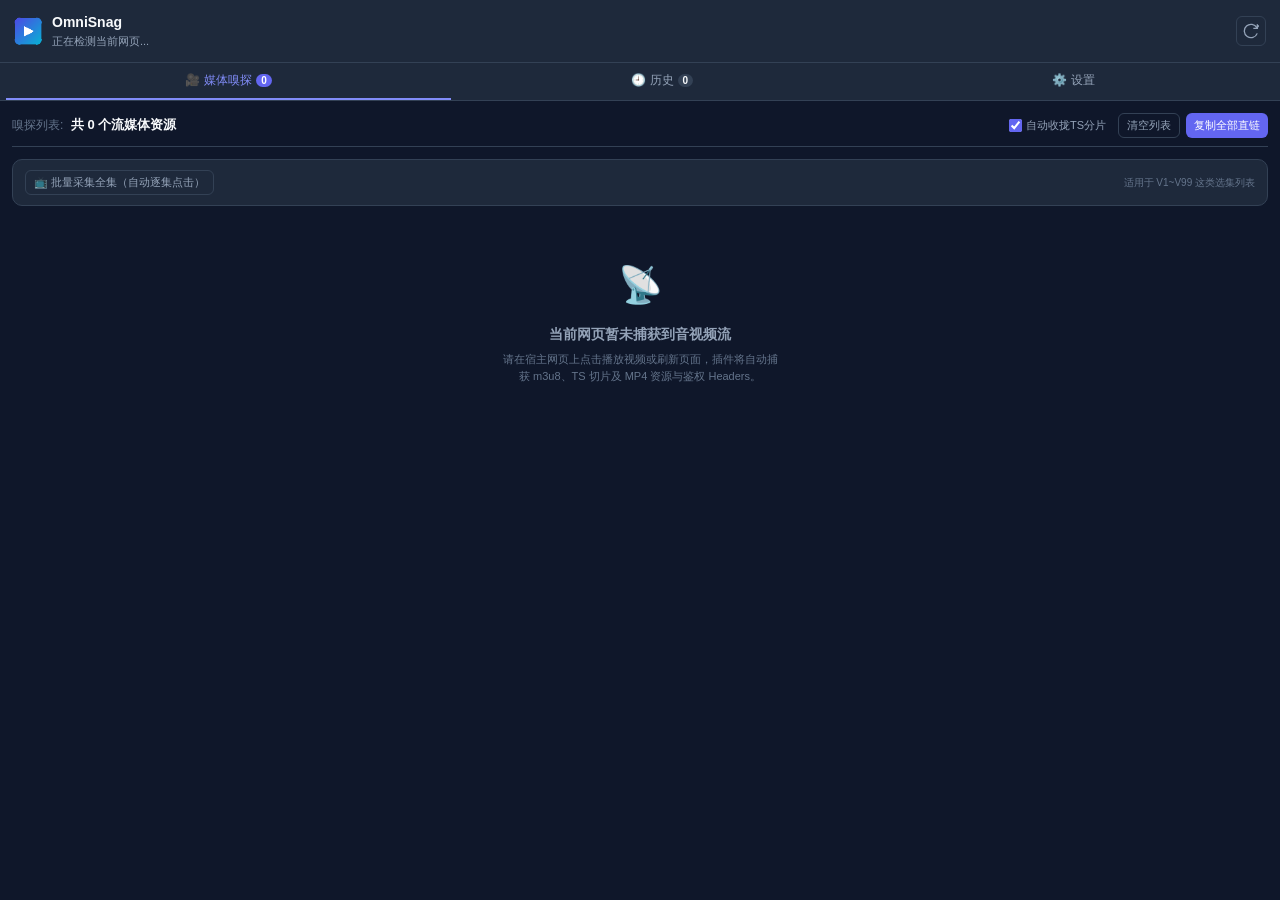
==== commit 30ad64e5: "fix: 修复下载链路 5 处缺陷，网盘检索改由 VPS 推送主导 - TS 转封装只保留第 1 片（等最后一段 done 再结算），并修补 mux.js 写入的   未知时长（0xFFFFFFFF）" ====
--- a/extension/sidepanel/index.html
+++ b/extension/sidepanel/index.html
@@ -98,8 +98,8 @@
             <button id="btnStartBatch" class="btn btn-sm btn-primary">▶ 开始自动采集</button>
             <button id="btnCopyBatch" class="btn btn-sm btn-outline" disabled>📋 复制全部链接</button>
             <button id="btnExportBatch" class="btn btn-sm btn-outline" disabled>💾 导出TXT</button>
-            <button id="btnQueueBatch" class="btn btn-sm btn-outline" disabled title="对已捕获的每集 m3u8 依次自动下载合并为 MP4">⬇️ 全部加入下载队列</button>
-            <button id="btnPushBatchVps" class="btn btn-sm btn-outline" disabled title="把已捕获的全部 m3u8 先探测再提交到服务端下载">☁️ 全部探测并推送</button>
+            <button id="btnPushBatchVps" class="btn btn-sm btn-primary" disabled title="主路径：把已捕获的全部 m3u8 先探测再提交到服务端下载">☁️ 全部推送下载(主)</button>
+            <button id="btnQueueBatch" class="btn btn-sm btn-outline" disabled title="备用路径：对已捕获的每集 m3u8 依次在浏览器内下载合并为 MP4（占内存）">⬇️ 浏览器内批量下载</button>
           </div>
           <div id="batchProgress" class="batch-progress" style="display: none;"></div>
           <div id="batchResults" class="batch-results"></div>
@@ -168,68 +168,6 @@
       </div>
     </section>
 
-    <!-- PANEL 2: PAGE LINKS COLLECTOR (button-triggered overlay, stacks above current view) -->
-    <div id="panel-links" class="page-overlay" style="display: none;">
-      <div class="page-overlay-head">
-        <h3 class="page-overlay-title">🌐 网页链接检索 <span class="tab-count" id="linkCountBadge">0</span></h3>
-        <button id="btnCloseLinks" class="btn btn-sm btn-outline">✕ 关闭返回</button>
-      </div>
-      <div class="page-overlay-body">
-        <div class="links-action-bar">
-          <button id="btnCollectLinks" class="btn btn-primary btn-block">
-            <svg width="16" height="16" viewBox="0 0 24 24" fill="none" stroke="currentColor" stroke-width="2"><circle cx="11" cy="11" r="8"/><path d="m21 21-4.3-4.3"/></svg>
-            一键深度检索当前网页链接
-          </button>
-        </div>
-
-        <!-- Category Filter Pills -->
-        <div class="filter-pills" id="linkFilterPills">
-          <button class="pill active" data-category="all">全部 (<span id="catAllCount">0</span>)</button>
-          <button class="pill" data-category="cloud">☁️ 网盘 (<span id="catCloudCount">0</span>)</button>
-          <button class="pill" data-category="p2p">🧲 磁力/种子 (<span id="catP2pCount">0</span>)</button>
-          <button class="pill" data-category="media">🎬 媒体流 (<span id="catMediaCount">0</span>)</button>
-          <button class="pill" data-category="doc">📄 文件/压缩包 (<span id="catDocCount">0</span>)</button>
-          <button class="pill" data-category="external">🌐 外部站点 (<span id="catExtCount">0</span>)</button>
-        </div>
-
-        <!-- Filter & Search Toolbar -->
-        <div class="search-toolbar">
-          <input type="text" id="linkSearchInput" class="search-input" placeholder="输入关键字、域名或链接进行过滤...">
-          <div class="dropdown-group">
-            <button id="btnCopyFilteredLinks" class="btn btn-sm btn-outline" title="复制筛选出的链接">批量复制</button>
-            <button id="btnExportMenu" class="btn btn-sm btn-outline">导出 ▼</button>
-            <div id="exportDropdown" class="dropdown-menu" style="display: none;">
-              <button id="btnExportTxt">导出为 TXT</button>
-              <button id="btnExportCsv">导出为 CSV 表格</button>
-              <button id="btnExportJson">导出为 JSON</button>
-            </div>
-          </div>
-        </div>
-
-        <!-- Links Table / List -->
-        <div id="linksContainer" class="links-container">
-          <div class="empty-state" id="linksEmptyState">
-            <div class="empty-icon">🔗</div>
-            <p class="empty-title">点击上方按钮检索页面链接</p>
-            <p class="empty-desc">支持 DOM 节点穿透、隐藏 URL 正则提取与百度/夸克/阿里网盘提取码自动配对。</p>
-          </div>
-          <div id="linksTableWrapper" style="display: none;">
-            <table class="links-table">
-              <thead>
-                <tr>
-                  <th width="40%">链接名称 / 上下文</th>
-                  <th width="35%">URL / 提取码</th>
-                  <th width="15%">分类</th>
-                  <th width="10%">操作</th>
-                </tr>
-              </thead>
-              <tbody id="linksTableBody"></tbody>
-            </table>
-          </div>
-        </div>
-      </div>
-    </div>
-
     <!-- PANEL 4: SETTINGS -->
     <section id="panel-settings" class="tab-panel">
       <div class="settings-group">
@@ -289,9 +227,9 @@
 
         <div class="form-row">
           <label class="toolbar-checkbox" style="display: flex; align-items: center; gap: 6px;">
-            <input type="checkbox" id="vpsEnabled"> 启用 VPS 远程下载
+            <input type="checkbox" id="vpsEnabled"> 启用 VPS 远程下载（主路径）
           </label>
-          <span class="form-hint">开启后，媒体卡片与批量采集面板会出现「探测并推送」按钮：先由服务端探测播放列表，再提交下载。</span>
+          <span class="form-hint">默认开启。开启后媒体卡片与批量采集面板的主按钮是「☁️ 推送下载」：先由服务端探测播放列表，再提交下载。浏览器内下载保留为备用路径。</span>
         </div>
 
         <div class="form-row">
@@ -345,11 +283,6 @@
     </section>
   </main>
 
-<!-- FLOATING ACTION BUTTON: 网页链接检索（小圆钮，悬浮于面板右下角，点击弹出叠加页） -->
-<button id="btnOpenLinks" class="fab-links" title="网页链接检索（网盘 / 磁力 / 媒体流）">
-  <svg width="17" height="17" viewBox="0 0 24 24" fill="none" stroke="currentColor" stroke-width="2.2" stroke-linecap="round" stroke-linejoin="round"><path d="M10 13a5 5 0 0 0 7.54.54l3-3a5 5 0 0 0-7.07-7.07l-1.72 1.71"/><path d="M14 11a5 5 0 0 0-7.54-.54l-3 3a5 5 0 0 0 7.07 7.07l1.71-1.71"/></svg>
-<span class="fab-badge" id="linkCountBadgeMini" data-zero="1">0</span>
-</button>
   <!-- MODAL: CLI COMMANDS EXPORT (N_m3u8DL-RE, FFmpeg, cURL) -->
   <div id="cliModal" class="modal-overlay" style="display: none;">
     <div class="modal-card">
--- a/extension/sidepanel/style.css
+++ b/extension/sidepanel/style.css
@@ -527,41 +527,7 @@
   max-width: 280px;
 }
 
-/* Links Panel */
-.links-action-bar {
-  margin-bottom: 10px;
-}
-
-.filter-pills {
-  display: flex;
-  gap: 6px;
-  overflow-x: auto;
-  padding-bottom: 6px;
-  margin-bottom: 8px;
-}
-
-.pill {
-  white-space: nowrap;
-  background: var(--bg-secondary);
-  border: 1px solid var(--border);
-  color: var(--text-secondary);
-  padding: 4px 8px;
-  border-radius: 14px;
-  font-size: 11px;
-  cursor: pointer;
-  transition: all 0.2s;
-}
-
-.pill:hover {
-  background-color: var(--bg-tertiary);
-}
-
-.pill.active {
-  background-color: var(--accent);
-  color: #fff;
-  border-color: var(--accent);
-}
-
+/* Search toolbar（历史面板的过滤框仍在用） */
 .search-toolbar {
   display: flex;
   gap: 6px;
@@ -582,101 +548,6 @@
 .search-input:focus {
   border-color: var(--accent);
 }
-
-.dropdown-group {
-  position: relative;
-  display: flex;
-  gap: 4px;
-}
-
-.dropdown-menu {
-  position: absolute;
-  top: 100%;
-  right: 0;
-  margin-top: 4px;
-  background-color: var(--bg-secondary);
-  border: 1px solid var(--border);
-  border-radius: var(--radius-sm);
-  box-shadow: var(--shadow);
-  z-index: 50;
-  min-width: 130px;
-  display: flex;
-  flex-direction: column;
-}
-
-.dropdown-menu button {
-  background: none;
-  border: none;
-  color: var(--text-primary);
-  padding: 8px 12px;
-  text-align: left;
-  font-size: 11px;
-  cursor: pointer;
-}
-
-.dropdown-menu button:hover {
-  background-color: var(--bg-tertiary);
-}
-
-/* Links Table */
-.links-container {
-  flex: 1;
-  overflow-y: auto;
-}
-
-.links-table {
-  width: 100%;
-  border-collapse: collapse;
-  font-size: 11px;
-}
-
-.links-table th {
-  background-color: var(--bg-secondary);
-  color: var(--text-secondary);
-  text-align: left;
-  padding: 6px 8px;
-  border-bottom: 1px solid var(--border);
-  font-weight: 600;
-  position: sticky;
-  top: 0;
-}
-
-.links-table td {
-  padding: 6px 8px;
-  border-bottom: 1px solid var(--border);
-  vertical-align: middle;
-}
-
-.links-table tr:hover td {
-  background-color: var(--bg-secondary);
-}
-
-.link-name {
-  max-width: 140px;
-  white-space: nowrap;
-  overflow: hidden;
-  text-overflow: ellipsis;
-  color: var(--text-primary);
-}
-
-.link-url-box {
-  max-width: 130px;
-  white-space: nowrap;
-  overflow: hidden;
-  text-overflow: ellipsis;
-  color: var(--text-muted);
-  font-family: monospace;
-}
-
-.code-badge {
-  background-color: rgba(245, 158, 11, 0.2);
-  color: #fbbf24;
-  padding: 1px 4px;
-  border-radius: 3px;
-  font-weight: 600;
-  cursor: pointer;
-}
-
 
 /* Settings */
 .settings-group {
@@ -1131,104 +1002,7 @@
   text-overflow: ellipsis;
 }
 
-/* ===== 全屏叠加页（按钮打开，覆盖当前画面，可关闭返回） ===== */
-.page-overlay {
-  position: fixed;
-  inset: 0;
-  z-index: 500;
-  background-color: var(--bg-primary);
-  display: flex;
-  flex-direction: column;
-  animation: overlayIn 0.18s ease-out;
-}
-
-@keyframes overlayIn {
-  from { opacity: 0; transform: translateY(12px); }
-  to { opacity: 1; transform: translateY(0); }
-}
-
-.page-overlay-head {
-  display: flex;
-  align-items: center;
-  justify-content: space-between;
-  gap: 8px;
-  padding: 10px 12px;
-  background-color: var(--bg-secondary);
-  border-bottom: 1px solid var(--border);
-}
-
-.page-overlay-title {
-  margin: 0;
-  font-size: 13px;
-  font-weight: 700;
-  display: flex;
-  align-items: center;
-  gap: 8px;
-}
-
-.page-overlay-body {
-  flex: 1;
-  min-height: 0;
-  overflow-y: auto;
-  padding: 12px;
-}
-
-/* ===== 悬浮小圆钮（FAB）：打开网页链接叠加页 ===== */
-.fab-links {
-  position: fixed;
-  right: 12px;
-  bottom: 12px;
-  z-index: 400;
-  width: 38px;
-  height: 38px;
-  border-radius: 50%;
-  border: 1px solid rgba(129, 140, 248, 0.35);
-  background: linear-gradient(135deg, rgba(99, 102, 241, 0.92), rgba(6, 182, 212, 0.92));
-  color: #fff;
-  cursor: pointer;
-  display: flex;
-  align-items: center;
-  justify-content: center;
-  box-shadow: 0 4px 14px rgba(0, 0, 0, 0.45);
-  transition: transform 0.15s, box-shadow 0.15s;
-  padding: 0;
-}
-
-.fab-links:hover {
-  transform: scale(1.08);
-  box-shadow: 0 6px 18px rgba(99, 102, 241, 0.55);
-}
-
-.fab-links:active {
-  transform: scale(0.96);
-}
-
-.fab-links .fab-badge {
-  position: absolute;
-  top: -5px;
-  right: -5px;
-  min-width: 16px;
-  height: 16px;
-  padding: 0 4px;
-  border-radius: 9px;
-  background: #ef4444;
-  color: #fff;
-  font-size: 10px;
-  font-weight: 700;
-  line-height: 16px;
-  text-align: center;
-  box-shadow: 0 1px 4px rgba(0, 0, 0, 0.4);
-}
-
-.fab-links .fab-badge[data-zero="1"] {
-  display: none;
-}
-
 /* ===== 嵌入模式（作为网页内抽屉弹窗的 iframe 运行时） ===== */
-body.embedded .fab-links {
-  display: none;
-}
-
 body.embedded .app-header {
   padding: 10px 12px;
 }
